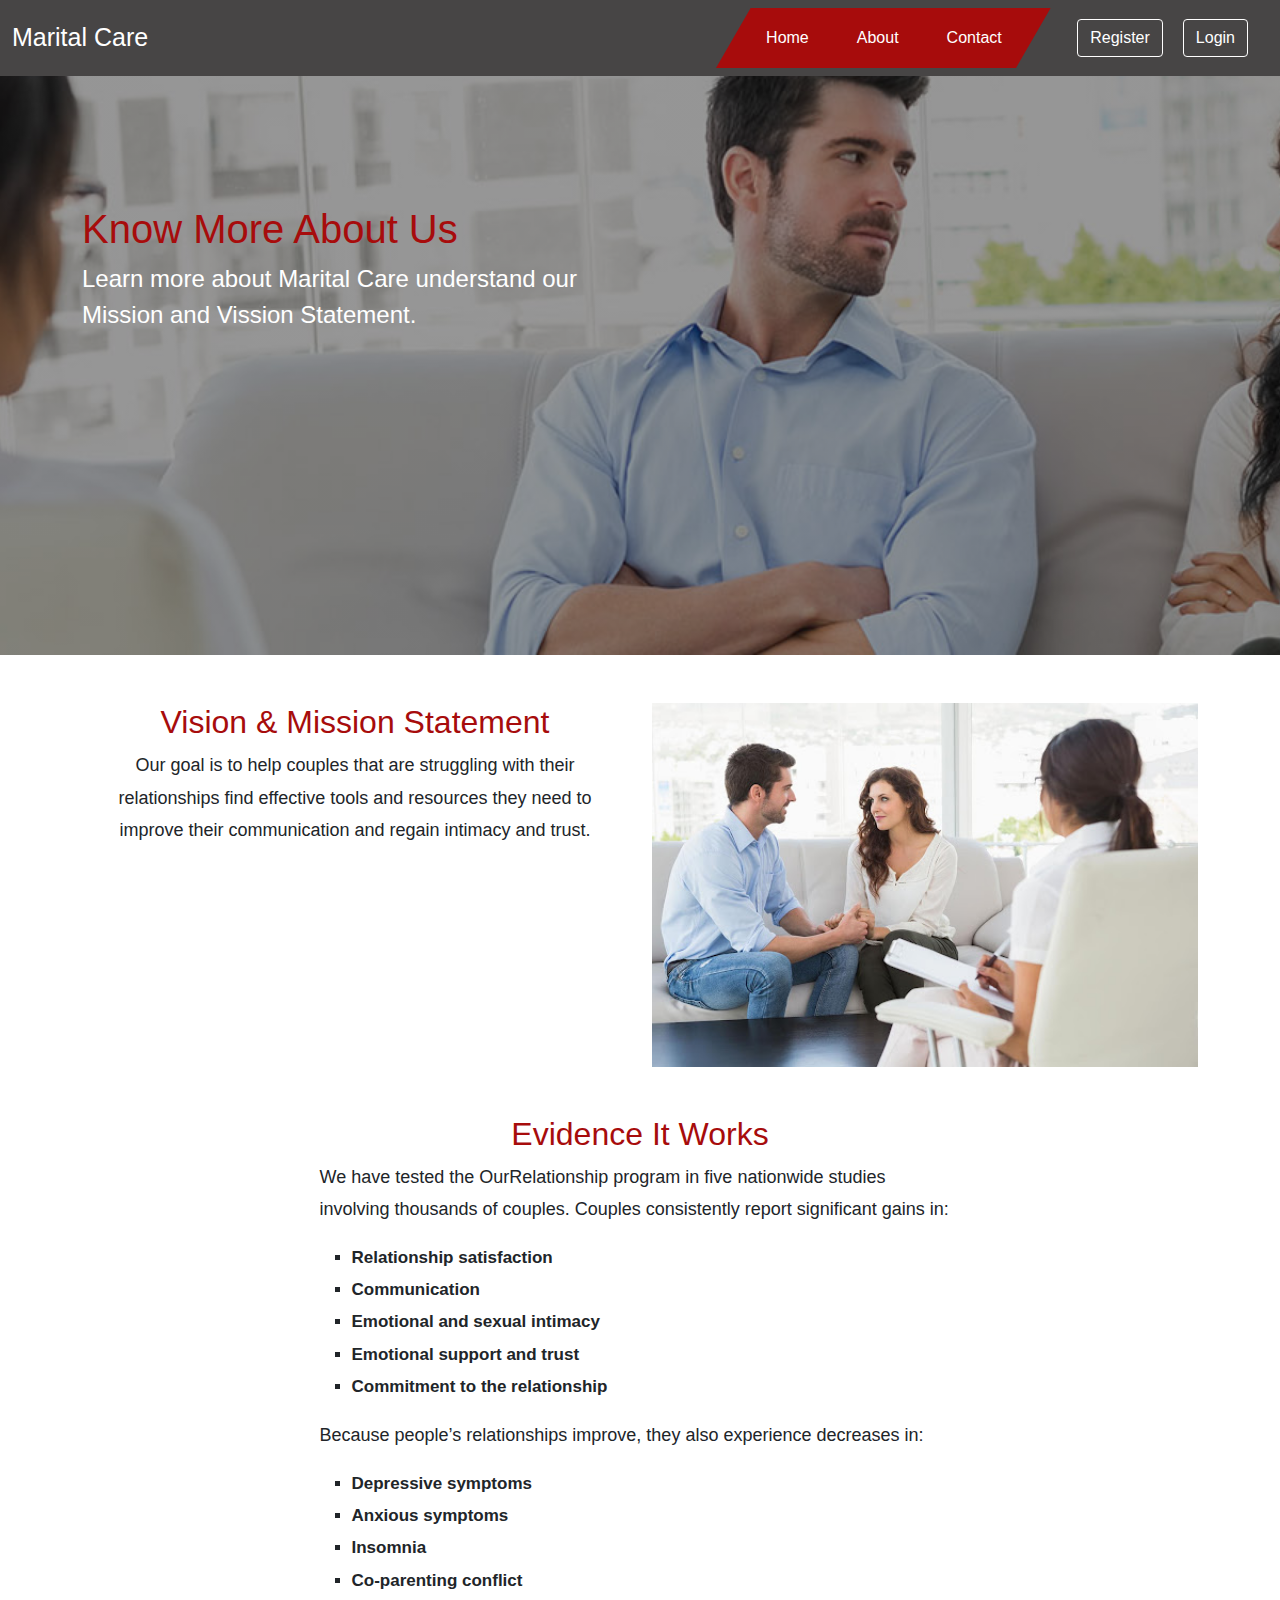
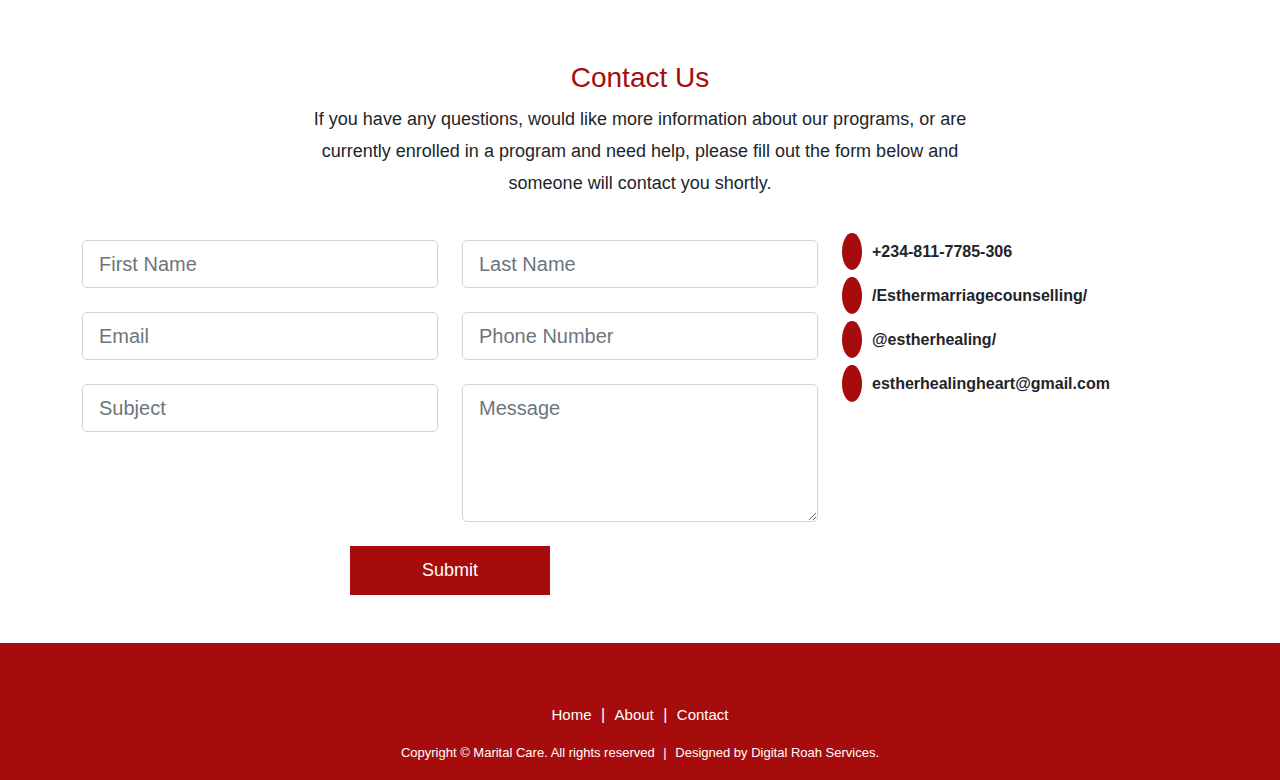
==== about.html @ f7214289 "First Commit" ====
<!DOCTYPE html>
<html lang="en">
<head>
    <meta charset="UTF-8">
    <meta http-equiv="X-UA-Compatible" content="IE=edge">
    <meta name="viewport" content="width=device-width, initial-scale=1.0">
    <title>Marital Care - Coaching Marriage/Relationship Therapy</title>
    <link rel="stylesheet" href="bootstrap/css/bootstrap.min.css">
    <link rel="stylesheet" href="css/styles.css">
    <link rel="stylesheet" href="css/responsive.css">
    <link rel="stylesheet" href="aos/aos.css">
    <script src="js/font-awesome.js"></script>
</head>
<body>

    <nav class="navbar fixed-top navbar-expand-lg navbar-light">
        <div class="container-fluid">
          <a class="navbar-brand" href="#">Marital Care</a>
          <button class="navbar-toggler" type="button" data-bs-toggle="collapse" data-bs-target="#navbarSupportedContent" aria-controls="navbarSupportedContent" aria-expanded="false" aria-label="Toggle navigation">
            <span class="fas fa-bars"></span>
          </button>
          <div class="collapse navbar-collapse" id="navbarSupportedContent">
            <ul class="navbar-nav me-auto mb-2 mb-lg-0 offset-md-6">
              <li class="nav-item">
                <a class="nav-link active" aria-current="page" href="index.html">Home</a>
              </li>
              <li class="nav-item">
                <a class="nav-link" href="about.html">About</a>
              </li>
              <li class="nav-item">
                <a class="nav-link" href="contact.html">Contact</a>
              </li>
            </ul>
             <a href="#" class="btn btn-get-started" data-bs-toggle="modal" data-bs-target="#exampleModal">Register</a>
             <a href="#" class="btn btn-login" data-bs-toggle="modal" data-bs-target="#exampleModal">Login</a>
          </div>
        </div>
      </nav>

      <div class="about-banner">
        <div class="container">
            <div class="banner-text">
              <div class="col-md-6">
                <h1>Know More About Us</h1>
                <h4 class="text-white">Learn more about Marital Care understand our Mission and Vission Statement.</h4>
              </div>
            </div>
          </div>
      </div>

<main>
    <div class="container">
        <br><br>
        <div class="row">
            <div class="col-md-6 mission" align="center">
              <h2>Vision & Mission Statement</h2>
              <p>Our goal is to help couples that are struggling with their relationships find effective tools and resources they need to improve their communication and regain intimacy and trust.</p>
            </div>
            <div class="col-md-6" align="center" data-aos="fade-left" data-aos-duration="1500">
               <img src="img/marital-care-banner.jpg" alt="marital-care-banner" class="img img-responsive">
            </div>
        </div>
        <br><br>
        <div class="row">
           <div class="col-md-7 mx-auto">
               <h2 class="evidence text-center">Evidence It Works</h2>
               <p>We have tested the OurRelationship program in five nationwide studies involving thousands of couples. Couples consistently report significant gains in:</p>
               <ul class="evidence-list">
                   <li>Relationship satisfaction</li>
                   <li>Communication</li>
                   <li>Emotional and sexual intimacy</li>
                   <li>Emotional support and trust</li>
                   <li>Commitment to the relationship</li>
               </ul>
               <p>Because people’s relationships improve, they also experience decreases in:</p>
               <ul class="evidence-list">
                   <li>Depressive symptoms</li>
                   <li>Anxious symptoms</li>
                   <li>Insomnia</li>
                   <li>Co-parenting conflict</li>
               </ul>
           </div>
        </div>
      <br><br>
      <h3 class="text-center">Contact Us</h3>
      <div>
      <div align="center">
      <p class="first-p">If you have any questions, would like more information about our programs, or are currently enrolled in a program and need help, please fill out the form below and someone will contact you shortly.</p>
    </div>
    <br>
      <div class="row">
      <div class="col-md-8">
      <form action="">
        <div class="row">
          <div class="col-sm-6">
        <div class="form-group form-group-lg">
          <input type="text" name="first_name" id="first_name" class="form-control form-control-lg" placeholder="First Name" required>
        </div>
      </div>
        <div class="col-sm-6">
          <div class="form-group form-group-lg">
            <input type="text" name="last_name" id="last_name" class="form-control form-control-lg" placeholder="Last Name" required>
          </div>
        </div>
      </div>

      <br>
      <div class="row">
        <div class="col-sm-6 form-group form-group-lg">
          <input type="email" name="email" id="email" class="form-control form-control-lg" placeholder="Email" required>
        </div>
        <div class="col-sm-6 form-group form-group-lg">
          <input type="tel" name="tel" id="tel" class="form-control form-control-lg" placeholder="Phone Number" required>
        </div>
      </div>

      <br>
      <div class="row">
        <div class="col-sm-6 form-group form-group-lg">
          <input type="text" name="subject" id="subject" class="form-control form-control-lg" placeholder="Subject" required>
        </div>
        <div class="col-sm-6 form-group form-group-lg">
          <textarea name="message" id="message" cols="30" rows="4" class="form-control form-control-lg" placeholder="Message" required></textarea>
        </div>
      </div>

      <br>
      <div align="center">
        <button type="submit" class="btn btn-submit">Submit</button>
      </div>
      </form>
    </div>
      <div class="col-md-4 contact-address">
        <div class="contact-info">
          <a href="tel:+234-811-7785-306" class="text-dark contact-link">
          <i class="fas fa-phone"></i>
          <span><b>+234-811-7785-306</b></span>
        </a>
        </div>
        <div class="contact-info">
          <a href="#un" class="text-dark contact-link">
          <i class="fa fa-facebook"></i>
          <span><b>/Esthermarriagecounselling/</b></span>
        </a>
        </div>
        <div class="contact-info">
          <a href="#un" class="text-dark contact-link">
          <i class="fa fa-instagram"></i>
          <span><b>@estherhealing/</b></span>
        </a>
        </div>
        <div class="contact-info">
          <a href="mailto:estherhealingheart@gmail.com" class="text-dark contact-link">
          <i class="fas fa-envelope"></i>
          <span><b>estherhealingheart@gmail.com</b></span>
        </a>
        </div>
      </div>
    </div>
    </div>
    </div>
  </main>

  <br><br>
  <div class="footer-area">
    <div class="container">
      <div class="text-center">
        <a href="#un" class="text-white"><i class="fab fa-facebook foot-icon"></i></a>
        <a href="#un" class="text-white"><i class="fab fa-instagram foot-icon"></i></a>
        <p class="text-white" id="foot-p">
          <a href="index.html" class="foot-link text-white">Home</a> |
          <a href="about.html" class="foot-link text-white">About</a> |
          <a href="contact.html" class="foot-link text-white">Contact</a> 
        </p>
        <p class="text-white copyright">Copyright &copy; Marital Care. All rights reserved <span style="padding: 0px 5px 0px 5px;">|</span> Designed by Digital Roah Services.</p>
      </div>
    </div>
  </div>


  <!--Login/Register Modal -->
<div class="modal fade" id="exampleModal" tabindex="-1" aria-labelledby="exampleModalLabel" aria-hidden="true">
<div class="modal-dialog">
<div class="modal-content">
  <div class="modal-header">
    <h3 class="modal-title text-danger" id="exampleModalLabel">Not Available</h3>
    <button type="button" class="btn-close" data-bs-dismiss="modal" aria-label="Close"></button>
  </div>
  <div class="modal-body">
    <h5>Sorry , This page is not available at this moment.</h5>
  </div>
  <div class="modal-footer">
    <button type="button" class="btn btn-danger" data-bs-dismiss="modal">OK</button>
  </div>
</div>
</div>
</div>

<script src="bootstrap/js/bootstrap.bundle.min.js"></script>
<script src="aos/aos.js"></script>
<script>
   AOS.init();
</script>
</body>
</html>
---- css/styles.css ----
html, body {
    max-width: 100%;
    overflow-x: hidden;
    font-family: Arial, Helvetica, sans-serif;
}

nav {
    background-color: rgb(71, 69, 69);
}

nav .navbar-brand {
    color: white !important;
    font-size: 25px !important;
}

nav .nav-item .nav-link {
    color: white !important;
    padding-left: 40px !important;
}

.navbar-toggler {
    border: 1px solid white !important;
    font-size: 22px !important;
}

.navbar-toggler .fa-bars {
    color: white;
}

.navbar-nav {
    position: relative;
    width: 300px;
    position: relative;
    color: #FFF;
    padding: 10px;
}

.navbar-nav:after {
    content: " ";
    position: absolute;
    display: block;
    width: 100%;
    height: 100%;
    top: 0;
    left: 0;
    z-index: -1;
    background: rgb(167, 12, 12);
    transform-origin: bottom left;
    -ms-transform: skew(-30deg, 0deg);
    -webkit-transform: skew(-30deg, 0deg);
    transform: skew(-30deg, 0deg);
}

.btn-get-started {
    border: 1px solid white;
    color: white;
    margin-right: 20px;
}

.btn-get-started:hover {
    background-color: rgb(167, 12, 12);
    color: white;
}

.btn-login {
    border: 1px solid white;
    color: white;
    margin-right: 20px;
}

.btn-login:hover {
    background-color: white;
    color: rgb(167, 12, 12);
    border: 1px solid rgb(167, 12, 12);
}

.banner-area {
    background: linear-gradient(rgba(0,0,0,0.4), rgba(0,0,0,0.4)) ,url(../img/marriage-banner-3.jpg);
    background-repeat: no-repeat;
    background-size: cover;
    background-position: center;
    min-height: 600px;
    margin-top: 55px;
}

.about-banner {
    background: linear-gradient(rgba(0,0,0,0.4), rgba(0,0,0,0.4)) ,url(../img/marriage-4.jpg);
    background-repeat: no-repeat;
    background-size: cover;
    background-position: center;
    min-height: 600px;
    margin-top: 55px;
}

.contact-banner {
    background: linear-gradient(rgba(0,0,0,0.4), rgba(0,0,0,0.4)) ,url(../img/marriage-banner-2.jpg);
    background-repeat: no-repeat;
    background-size: cover;
    background-position: center;
    min-height: 600px;
    margin-top: 55px;
}

.banner-text {
    padding-top: 150px;
}

.banner-text h1 {
    color: rgb(167, 12, 12);
}

.banner-text h4 {
    line-height: 1.5em;
}

.btn-register {
    color: white;
    background-color: rgb(167, 12, 12);
    font-size: 25px;
    width: 200px;
    border: 1px solid white;
}

.btn-register:hover {
    color: white;
    background-color: transparent;
}

main p {
    font-size: 18px;
    line-height: 1.8em;
}

main .first-p {
    max-width: 700px;
}

main h3 {
    color: rgb(167, 12, 12);
}

.img-responsive {
    width: 100%;
    height: auto;
}

.how-img-height {
    height: 150px;
}

.how-images {
    width: 150px;
}

.btn-ready {
    color: rgb(167, 12, 12);
    border: 1px solid rgb(167, 12, 12);
    font-size: 20px;
    width: 200px;
}

.btn-ready:hover {
    color: white;
    background-color: rgb(167, 12, 12);
}

.benefits p {
    font-size: 20px;
}

.benefits p span {
    color: rgb(167, 12, 12);
    font-size: 25px;
    margin-right: 10px;
}

.review-contents {
    padding: 30px;
    background: rgb(71, 69, 69);
    border-radius: 7px;
}

.img-review {
    width: 100px;
    height: 90px;
    border-radius: 50%;
}

.fa-quote-left {
    margin-right: 200px;
    font-size: 20px;
    line-height: 2em;
}

.fa-star {
    color: gold;
    padding: 5px;
}

.review-contents h6 {
    font-weight: bold;
    font-style: italic;
    margin-top: 10px;
}

.footer-area {
    background: rgb(167, 12, 12);
    padding-top: 20px;
    padding-bottom: 2px;
  }

.btn-submit {
    border-radius: 0px;
    background-color: rgb(167, 12, 12);
    color: white;
    border: 1px solid rgb(167, 12, 12);
    font-size: 18px;
    width: 200px;
    padding: 10px;
}  

.btn-submit:hover {
    color: rgb(167, 12, 12);
    background-color: white;
}

.contact-info {
    margin-bottom: 20px;
}

.contact-info i {
    color: white;
    background-color: rgb(167, 12, 12);
    padding: 10px;
    border-radius: 50%;
    margin-right: 10px;
}

.contact-info span {
    font-size: 16px;
}

.contact-link {
    text-decoration: none;
}

.foot-icon {
    color: white;
    font-size: 20px;
    padding: 0px 10px 0px 10px;
}

p .foot-link {
    font-size: 15px;
    padding: 0px 5px 0px 5px;
}

.foot-link {
    text-decoration: none;
}

#foot-p {
    margin-top: 10px;
}

.copyright {
    font-size: 13px;
}

.mission h2 {
    color: rgb(167, 12, 12);
}

.mission p {
    max-width: 500px;
}

.evidence {
    color: rgb(167, 12, 12);
}

.evidence-list li {
    list-style-type: square;
    line-height: 1.9em;
    font-size: 17px;
    font-weight: bold;
}
---- css/responsive.css ----
@media (max-width:780px) {
    nav .nav-item .nav-link {
        padding-left: 5px !important;
    }

    .navbar-nav {
        padding: 0px !important;
    }
    .navbar-nav:after {
        background: transparent !important;
    } 

    .btn-get-started {
        margin-bottom: 15px;
    }

    .btn-login {
        margin-bottom: 15px;
    }

    .review-contents {
        margin-top: 20px;
    }

    .contact-address {
        margin-top: 20px;
    }

    .bene-marital {
        margin-top: 20px;
    }
}

@media (max-width:480px) {
    .banner-area {
        min-height: 570px;
    }

    .about-banner {
        min-height: 570px;
    }

    .contact-banner {
        min-height: 570px;
    }
}
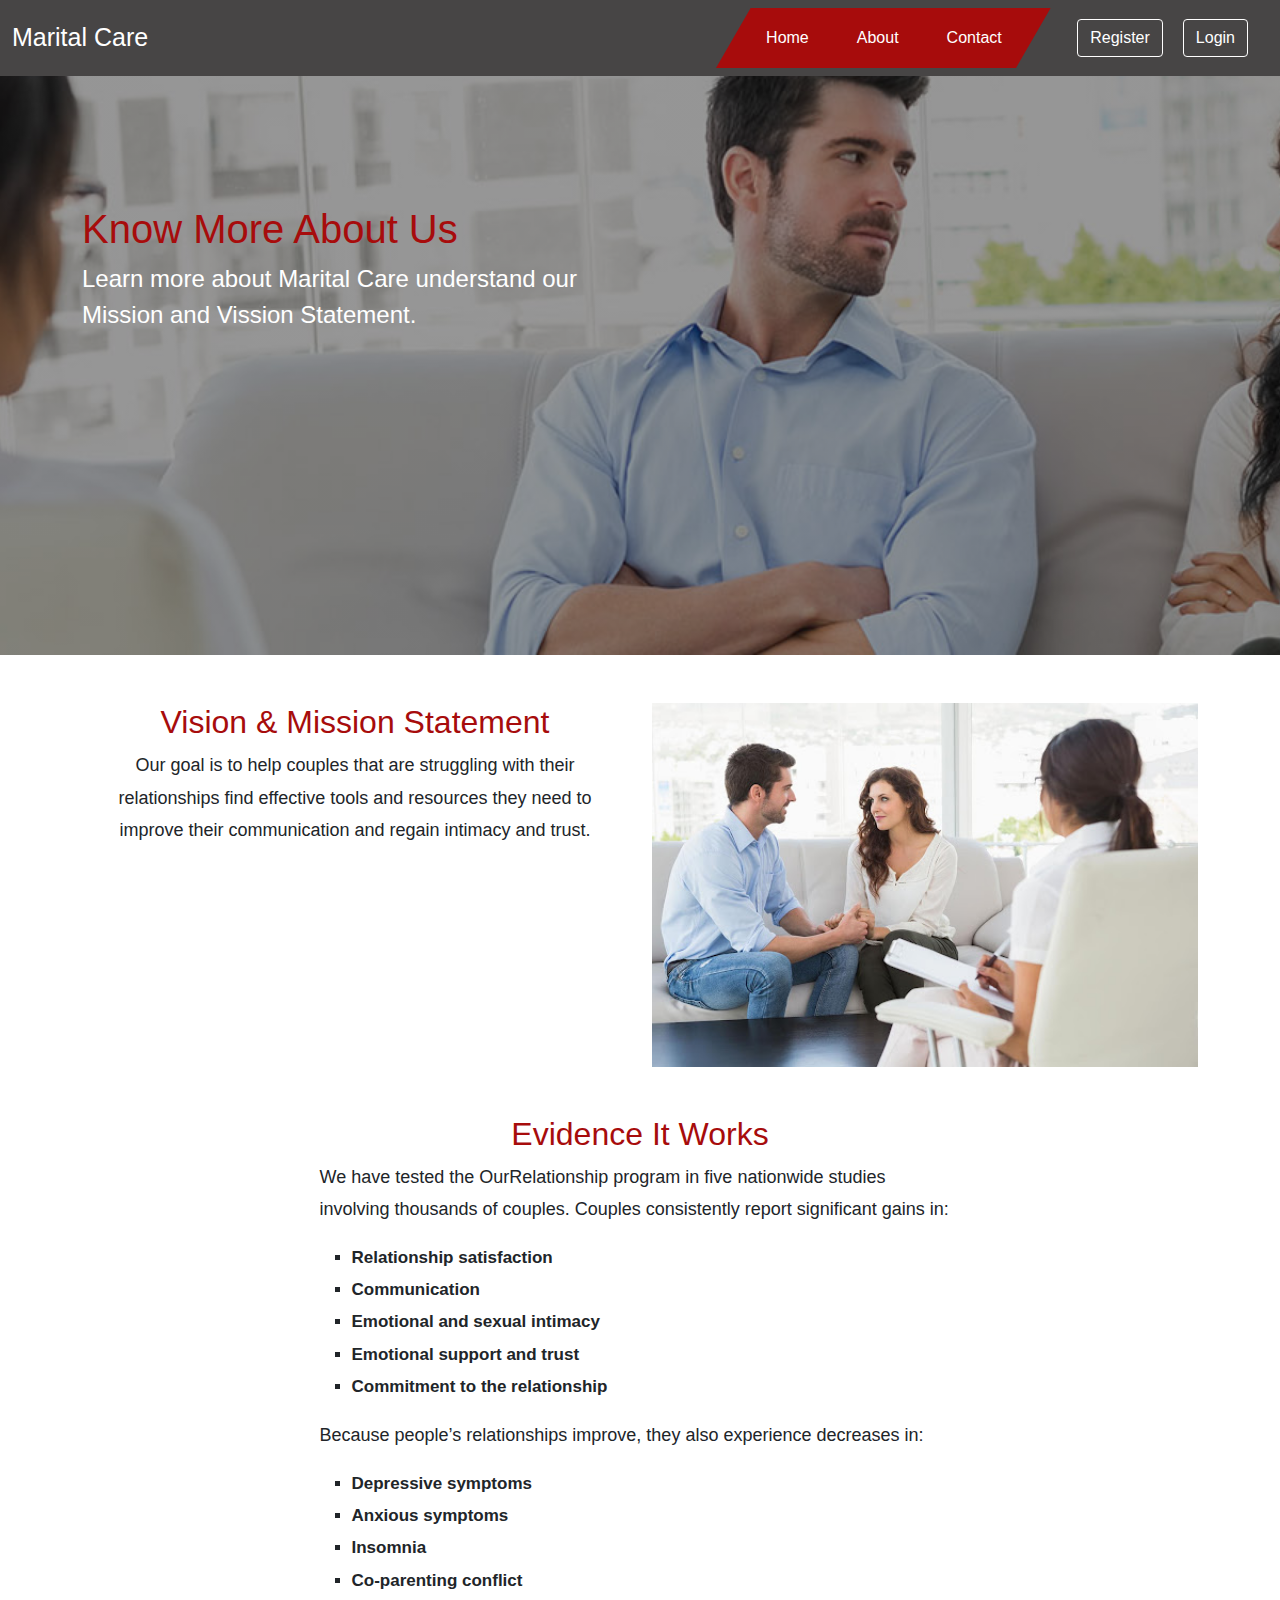
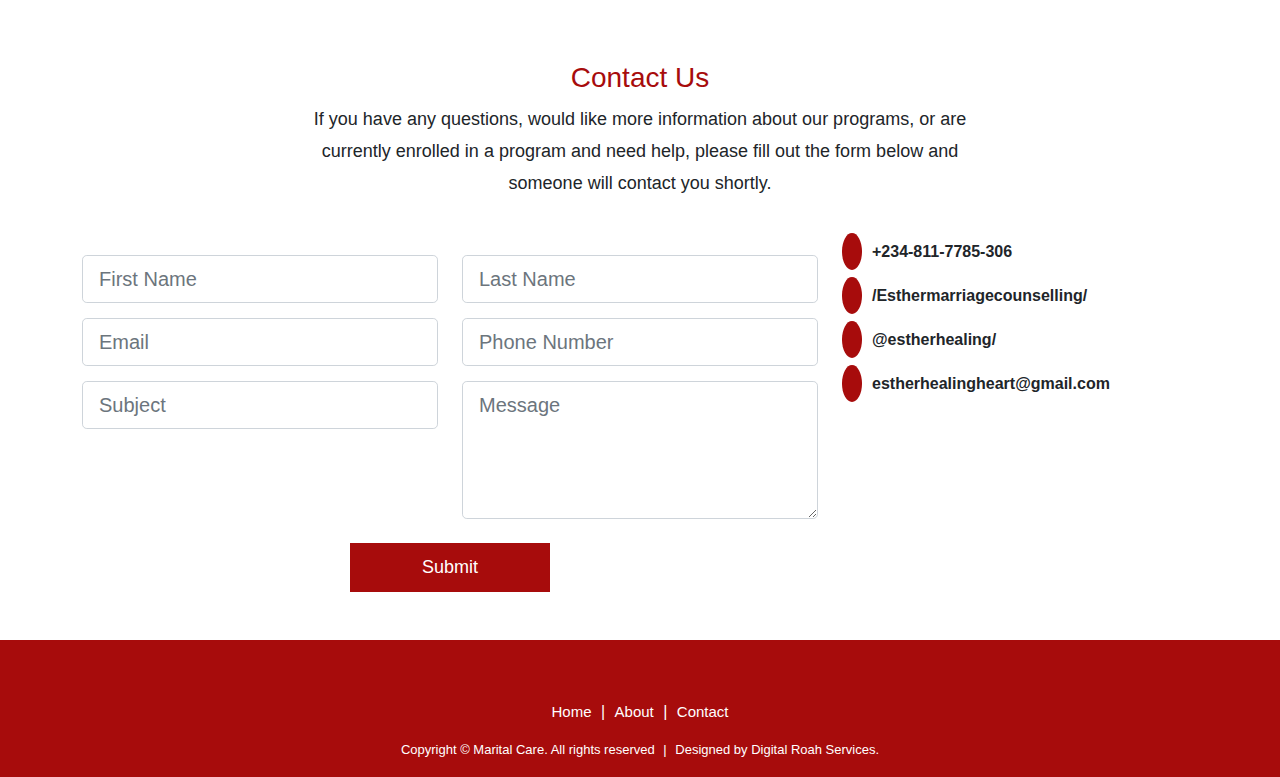
==== commit 2a93ef7e: "Contact form adjusted" ====
--- a/about.html
+++ b/about.html
@@ -104,7 +104,6 @@
         </div>
       </div>
 
-      <br>
       <div class="row">
         <div class="col-sm-6 form-group form-group-lg">
           <input type="email" name="email" id="email" class="form-control form-control-lg" placeholder="Email" required>
@@ -114,7 +113,6 @@
         </div>
       </div>
 
-      <br>
       <div class="row">
         <div class="col-sm-6 form-group form-group-lg">
           <input type="text" name="subject" id="subject" class="form-control form-control-lg" placeholder="Subject" required>
--- a/css/styles.css
+++ b/css/styles.css
@@ -285,3 +285,7 @@
     font-size: 17px;
     font-weight: bold;
 }
+
+.form-group {
+    margin-top: 15px;
+}
